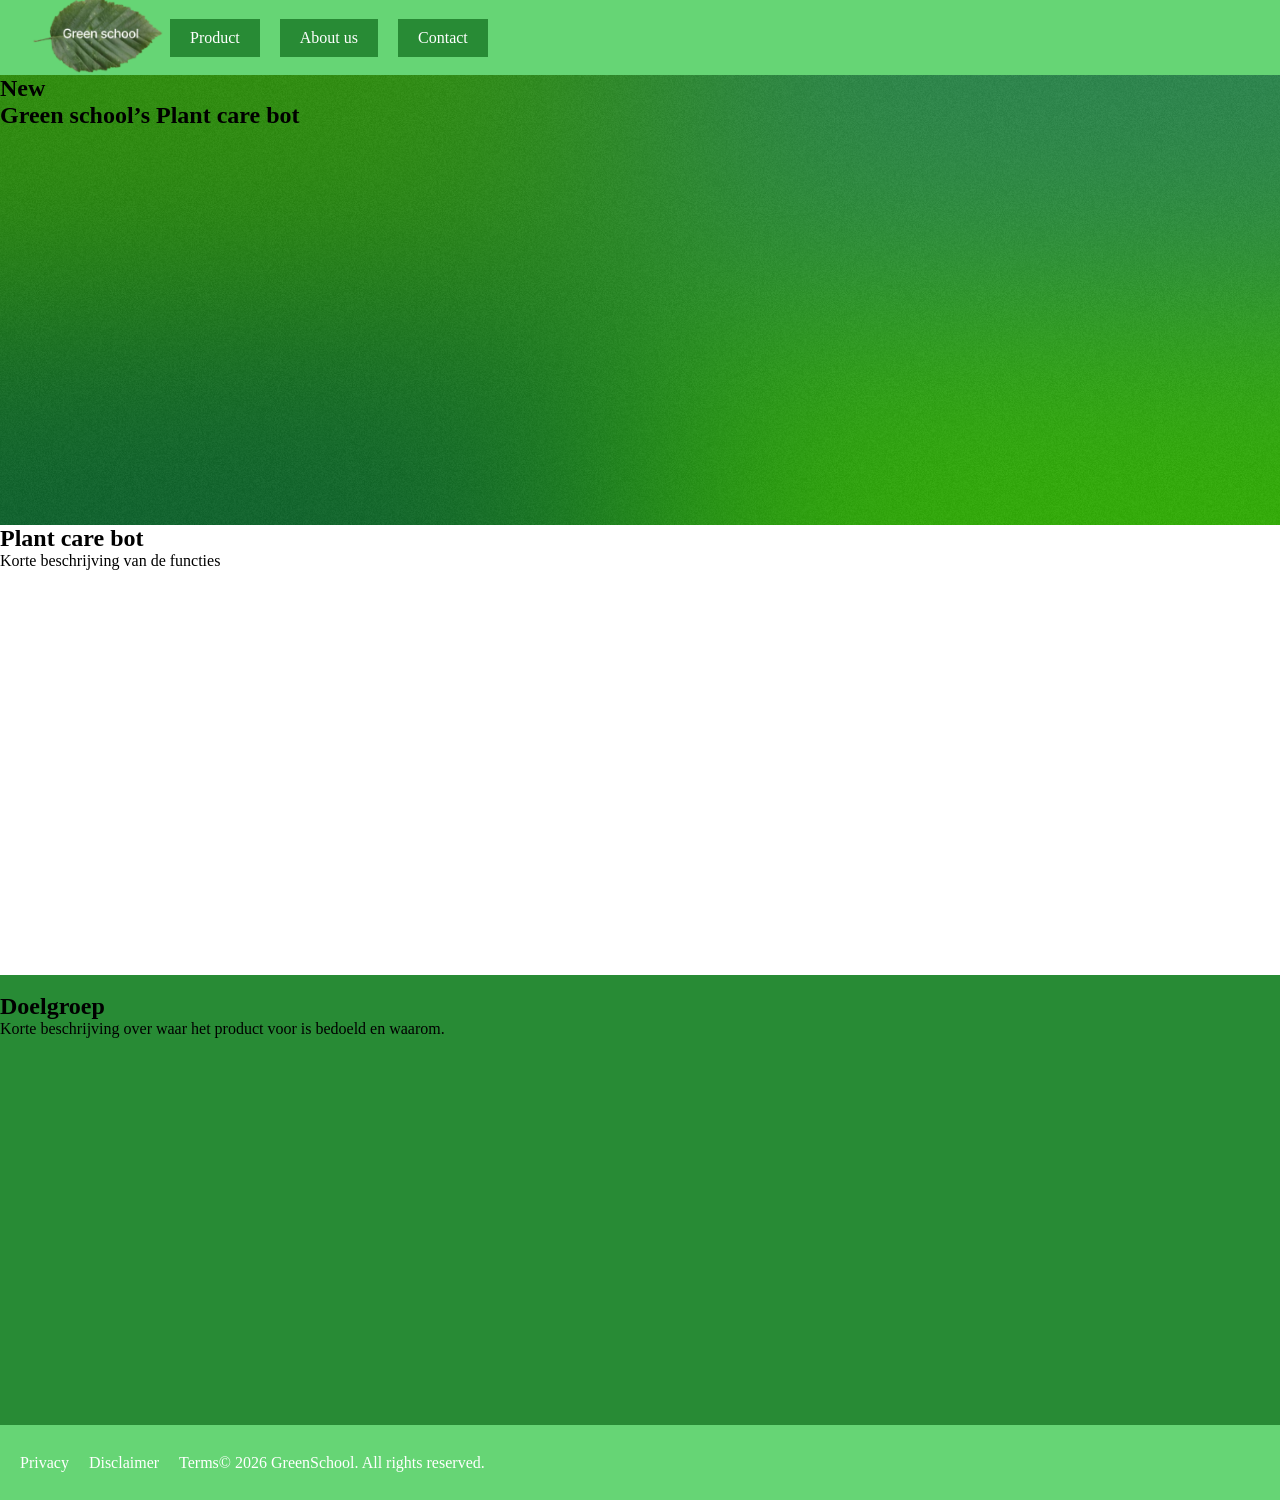
==== website/index.html @ c2a1ea0c "home page w/ start other places" ====
<!DOCTYPE html>
<html lang="en">
<head>
    <meta charset="UTF-8">
    <meta name="viewport" content="width=device-width, initial-scale=1.0">
    <link rel="stylesheet" href="css/style.css">
    <title>Document</title>
</head>
<body>
    <nav>
        <a href="index.html">
            <img src="css/img/logo-greenshool.png" alt="Logo">
        </a>
        <ul>
            <li><a href="product.html">Product</a></li>
            <li><a href="about.html">About us</a></li>
            <li><a href="contact.html">Contact</a></li>
        </ul>
    </nav>
    <section class="gradient">
        <h1>New</h1>
        <h1>Green school’s Plant care bot</h1>
    </section>
    <section class="white">
        <div>
            <h2>
                Plant care bot
            </h2>
            <p>
                Korte beschrijving van de functies
            </p>
        </div>
        <!-- <img src="css/img/plant.png" alt="Plant"> -->
    </section>
    <section class="green">
        <img src="" alt="">
        <div>
            <h2>
                Doelgroep
            </h2>
            <p>
                Korte beschrijving over waar het product voor is bedoeld en waarom.
            </p>
        </div>
    </section>
    <footer>
        <ul>
            <li>Privacy</li>
            <li>Disclaimer</li>
            <li>Terms</li>
        </ul>
        <p>&copy; 2026 GreenSchool. All rights reserved.</p>
    </footer>
</body>
</html>
---- website/css/style.css ----
*{
    margin: 0;
    padding: 0;
    box-sizing: border-box;
}

nav{
    background-color: #66D575;
    color: #fff;
    display: flex;
    align-items: center;
    padding: 0 20px;
    height: 75px;
    
}

nav img{
    width: 150px;
    height: 150px;
    object-fit: contain;
}

nav ul{
    list-style: none;
    display: flex;
    gap: 20px;
    justify-content: center;
}

nav li{
    cursor: pointer;
    background-color: #288B35;
    padding: 10px 20px;
}

nav li:hover{
    background-color: #206d2a;
    transition: background-color 0,7s ease-in-out, transform 0,7s ease-in-out;
    transform: scale(1.1);
}

nav a{
    text-decoration: none;
    color: #fff;
}

footer{
    background-color: #66D575;
    color: #fff;
    display: flex;
    align-items: center;
    padding: 0 20px;
    height: 75px;    
}

footer ul{
    list-style: none;
    display: flex;
    gap: 20px;
    justify-content: center;
}

.gradient{
    background-image: url('img/gradient.png');
    background-size: cover;
    background-position: center;
    height: 50vh;
}

.white{
    background-color: #fff;
    height: 50vh;
}

.green{
    background-color: #288B35;
    height: 50vh;
}
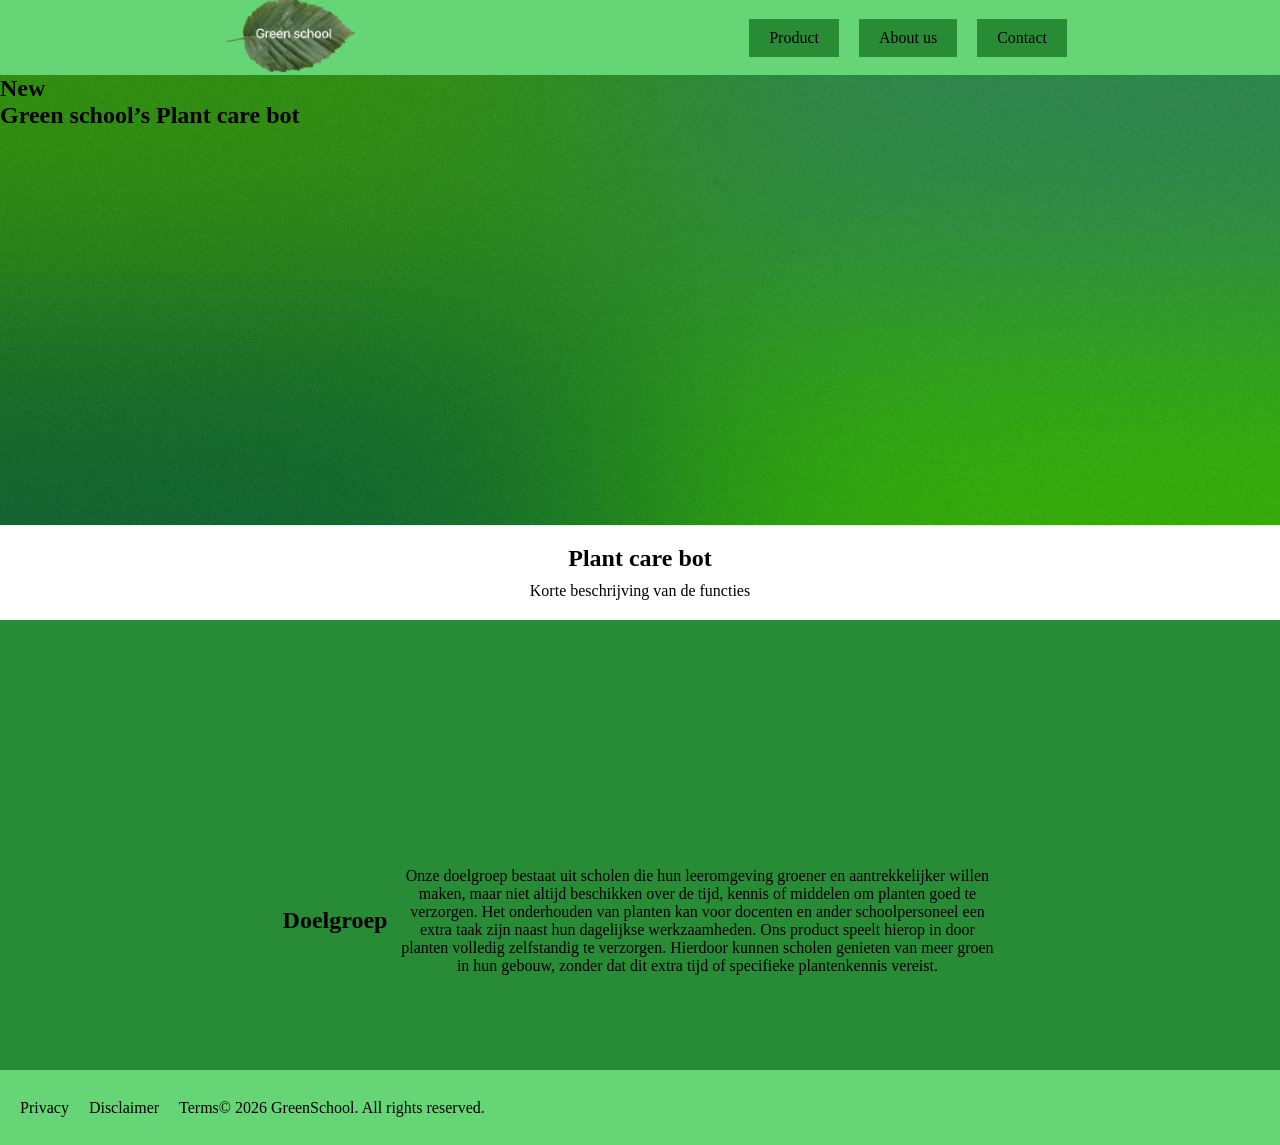
==== commit ac32adf5: "small changes" ====
--- a/website/index.html
+++ b/website/index.html
@@ -39,7 +39,10 @@
                 Doelgroep
             </h2>
             <p>
-                Korte beschrijving over waar het product voor is bedoeld en waarom.
+                Onze doelgroep bestaat uit scholen die hun leeromgeving groener en aantrekkelijker willen maken, maar niet altijd beschikken over de tijd, kennis of middelen om planten goed te verzorgen. 
+                Het onderhouden van planten kan voor docenten en ander schoolpersoneel een extra taak zijn naast hun dagelijkse werkzaamheden.
+                Ons product speelt hierop in door planten volledig zelfstandig te verzorgen.
+                Hierdoor kunnen scholen genieten van meer groen in hun gebouw, zonder dat dit extra tijd of specifieke plantenkennis vereist.
             </p>
         </div>
     </section>
--- a/website/css/style.css
+++ b/website/css/style.css
@@ -2,16 +2,19 @@
     margin: 0;
     padding: 0;
     box-sizing: border-box;
+    color: #000;
 }
 
 nav{
     background-color: #66D575;
-    color: #fff;
     display: flex;
     align-items: center;
     padding: 0 20px;
     height: 75px;
-    
+    position: sticky;
+    top: 0;
+    z-index: 1;
+    justify-content: space-around;
 }
 
 nav img{
@@ -41,12 +44,10 @@
 
 nav a{
     text-decoration: none;
-    color: #fff;
 }
 
 footer{
     background-color: #66D575;
-    color: #fff;
     display: flex;
     align-items: center;
     padding: 0 20px;
@@ -69,10 +70,56 @@
 
 .white{
     background-color: #fff;
-    height: 50vh;
 }
 
 .green{
     background-color: #288B35;
     height: 50vh;
+    display: flex;
+    align-items: center;
+    justify-content: space-around;
+    flex-direction: column;
+}
+.green div{
+    display: flex;
+    align-items: center;
+    justify-content: space-around;
+    flex-direction: row;
+}
+
+.green div p{
+    text-align: center;
+    max-width: 600px;
+}
+
+.green div img{
+    width: 20%;
+    height: auto;
+    object-fit: contain;
+}
+
+form{
+    display: flex;
+    flex-direction: column;
+    gap: 10px;
+    align-items: center;
+}
+form div{
+    display: flex;
+    flex-direction: row;
+    gap: 10px;
+
+}
+form div div{
+    display: flex;
+    flex-direction: column;
+    gap: 10px;
+}
+
+section div{
+    display: flex;
+    flex-direction: column;
+    align-items: center;
+    gap: 10px;
+    padding: 20px;
 }
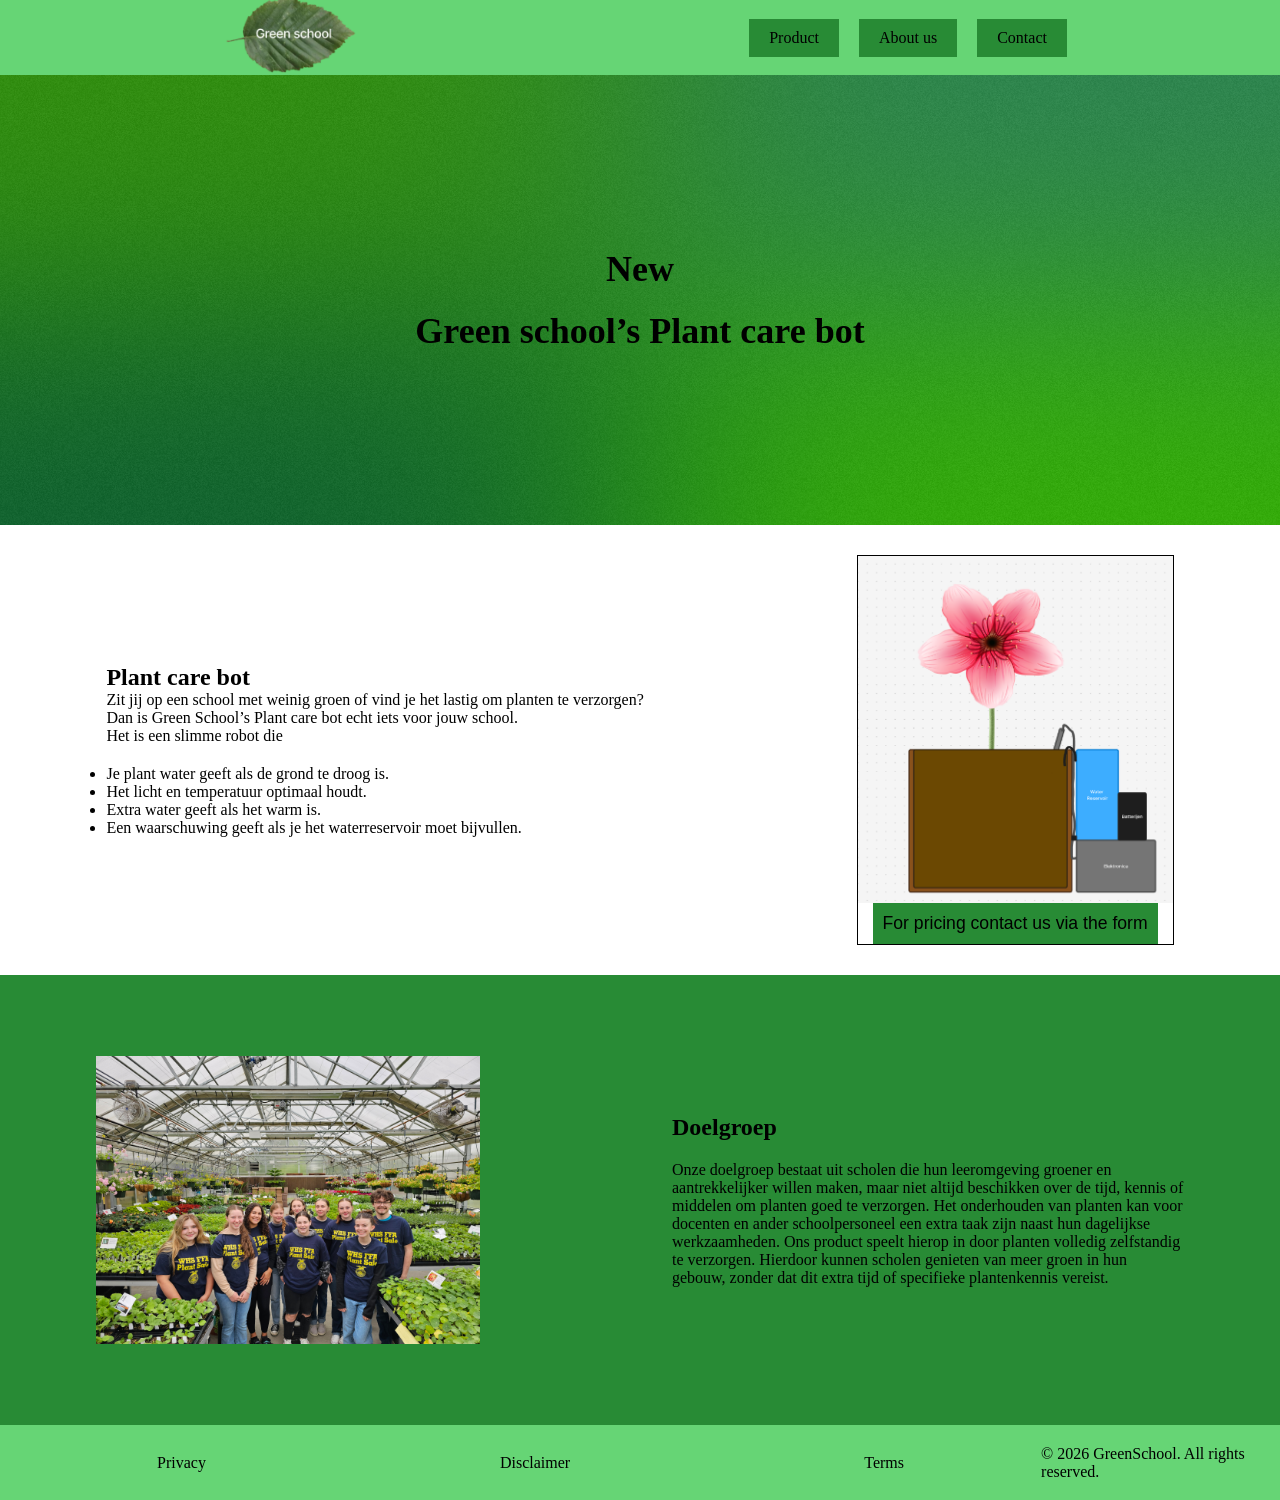
==== commit 7968168c: "contact&home page done" ====
--- a/website/index.html
+++ b/website/index.html
@@ -21,28 +21,43 @@
         <h1>New</h1>
         <h1>Green school’s Plant care bot</h1>
     </section>
-    <section class="white">
+    <section class="white-home">
         <div>
             <h2>
                 Plant care bot
             </h2>
             <p>
-                Korte beschrijving van de functies
+                Zit jij op een school met weinig groen of vind je het lastig om planten te verzorgen?
             </p>
+            <p>
+                Dan is Green School’s Plant care bot echt iets voor jouw school.
+            </p>
+            <p>
+                Het is een slimme robot die           
+            </p>
+            <ul>
+            <li>Je plant water geeft als de grond te droog is.</li>
+            <li>Het licht en temperatuur optimaal houdt.</li>
+            <li>Extra water geeft als het warm is.</li>
+            <li>Een waarschuwing geeft als je het waterreservoir moet bijvullen.</li>
+            </ul>
         </div>
-        <!-- <img src="css/img/plant.png" alt="Plant"> -->
+        <div class="wh-div">
+            <img src="css/img/prototype.png" alt="Plant">
+            <button>For pricing contact us via the form</button>            
+        </div>
+
     </section>
-    <section class="green">
-        <img src="" alt="">
+    <section class="green-home">
+        <img src="css/img/greenstudents.jpg" alt="Green Students">
         <div>
             <h2>
                 Doelgroep
             </h2>
             <p>
-                Onze doelgroep bestaat uit scholen die hun leeromgeving groener en aantrekkelijker willen maken, maar niet altijd beschikken over de tijd, kennis of middelen om planten goed te verzorgen. 
+                Onze doelgroep bestaat uit scholen die hun leeromgeving groener en aantrekkelijker willen maken, maar niet altijd beschikken over de tijd, kennis of middelen om planten goed te verzorgen.
                 Het onderhouden van planten kan voor docenten en ander schoolpersoneel een extra taak zijn naast hun dagelijkse werkzaamheden.
-                Ons product speelt hierop in door planten volledig zelfstandig te verzorgen.
-                Hierdoor kunnen scholen genieten van meer groen in hun gebouw, zonder dat dit extra tijd of specifieke plantenkennis vereist.
+                Ons product speelt hierop in door planten volledig zelfstandig te verzorgen. Hierdoor kunnen scholen genieten van meer groen in hun gebouw, zonder dat dit extra tijd of specifieke plantenkennis vereist.
             </p>
         </div>
     </section>
--- a/website/css/style.css
+++ b/website/css/style.css
@@ -58,18 +58,61 @@
     list-style: none;
     display: flex;
     gap: 20px;
-    justify-content: center;
-}
+    width: 100%;
+    justify-content: space-around;
+}
+
+footer a {
+    text-decoration: none;
+}
+
 
 .gradient{
     background-image: url('img/gradient.png');
     background-size: cover;
     background-position: center;
     height: 50vh;
+    display: flex;
+    align-items: center;
+    justify-content: center;
+    flex-direction: column;
+    gap: 20px;
+    font-size: 1.5rem;
 }
 
 .white{
     background-color: #fff;
+}
+
+.white-home{
+    background-color: #fff;
+    height: 50vh;
+    display: flex;
+    align-items: center;
+    justify-content: space-around;
+    flex-direction: row;
+}
+
+.white-home ul{
+    margin-top: 20px;
+}
+
+/* .white-home li::before {
+  content: "•";
+  font-size: 1.5rem;
+} */
+
+.white-home img{
+    width: 35vh;
+    height: auto;
+    object-fit: contain;
+}
+
+.wh-div{
+    display: flex;
+    align-items: center;
+    flex-direction: column;
+    border: 1px solid #000;
 }
 
 .green{
@@ -98,28 +141,99 @@
     object-fit: contain;
 }
 
-form{
-    display: flex;
-    flex-direction: column;
-    gap: 10px;
-    align-items: center;
-}
-form div{
-    display: flex;
+.green-home{
+    background-color: #288B35;
+    height: 50vh;
+    display: flex;
+    align-items: center;
+    justify-content: space-around;
     flex-direction: row;
-    gap: 10px;
-
-}
-form div div{
-    display: flex;
-    flex-direction: column;
-    gap: 10px;
-}
-
-section div{
-    display: flex;
-    flex-direction: column;
-    align-items: center;
-    gap: 10px;
-    padding: 20px;
-}+}
+
+.green-home img{
+    width: 30%;
+    height: auto;
+    object-fit: contain;
+}
+
+.green-home div{
+    width: 40%;
+    gap: 20px;
+    display: flex;
+    flex-direction: column;
+}
+
+.form-section {
+    background-color: #f2f2f2;
+    padding: 20px 20px 60px;
+}
+
+.form-section h2 {
+    text-align: center;
+    margin-bottom: 30px;
+}
+
+form {
+    max-width: 800px;
+    margin: 0 auto;
+    display: flex;
+    flex-direction: column;
+    gap: 20px;
+}
+
+.row {
+    display: flex;
+    gap: 40px;
+}
+
+.field {
+    flex: 1;
+    display: flex;
+    flex-direction: column;
+    gap: 4px;
+}
+
+label {
+    font-size: 0.8rem;
+    font-weight: bold;
+}
+
+input,
+select,
+textarea {
+    width: 100%;
+    padding: 6px;
+    border: 1px solid #000;
+    background-color: #fff;
+    font: inherit;
+}
+
+textarea {
+    height: 250px;
+}
+
+.checkbox {
+    display: flex;
+    align-items: center;
+    gap: 15px;
+    font-size: 1rem;
+    font-weight: normal;
+}
+
+.checkbox input {
+    width: 28px;
+    height: 28px;
+}
+
+button {
+    background-color: #288B35;
+    border: none;
+    padding: 10px;
+    font-size: 1.1rem;
+    cursor: pointer;
+}
+
+button:hover {
+    background-color: #206d2a;
+}
+
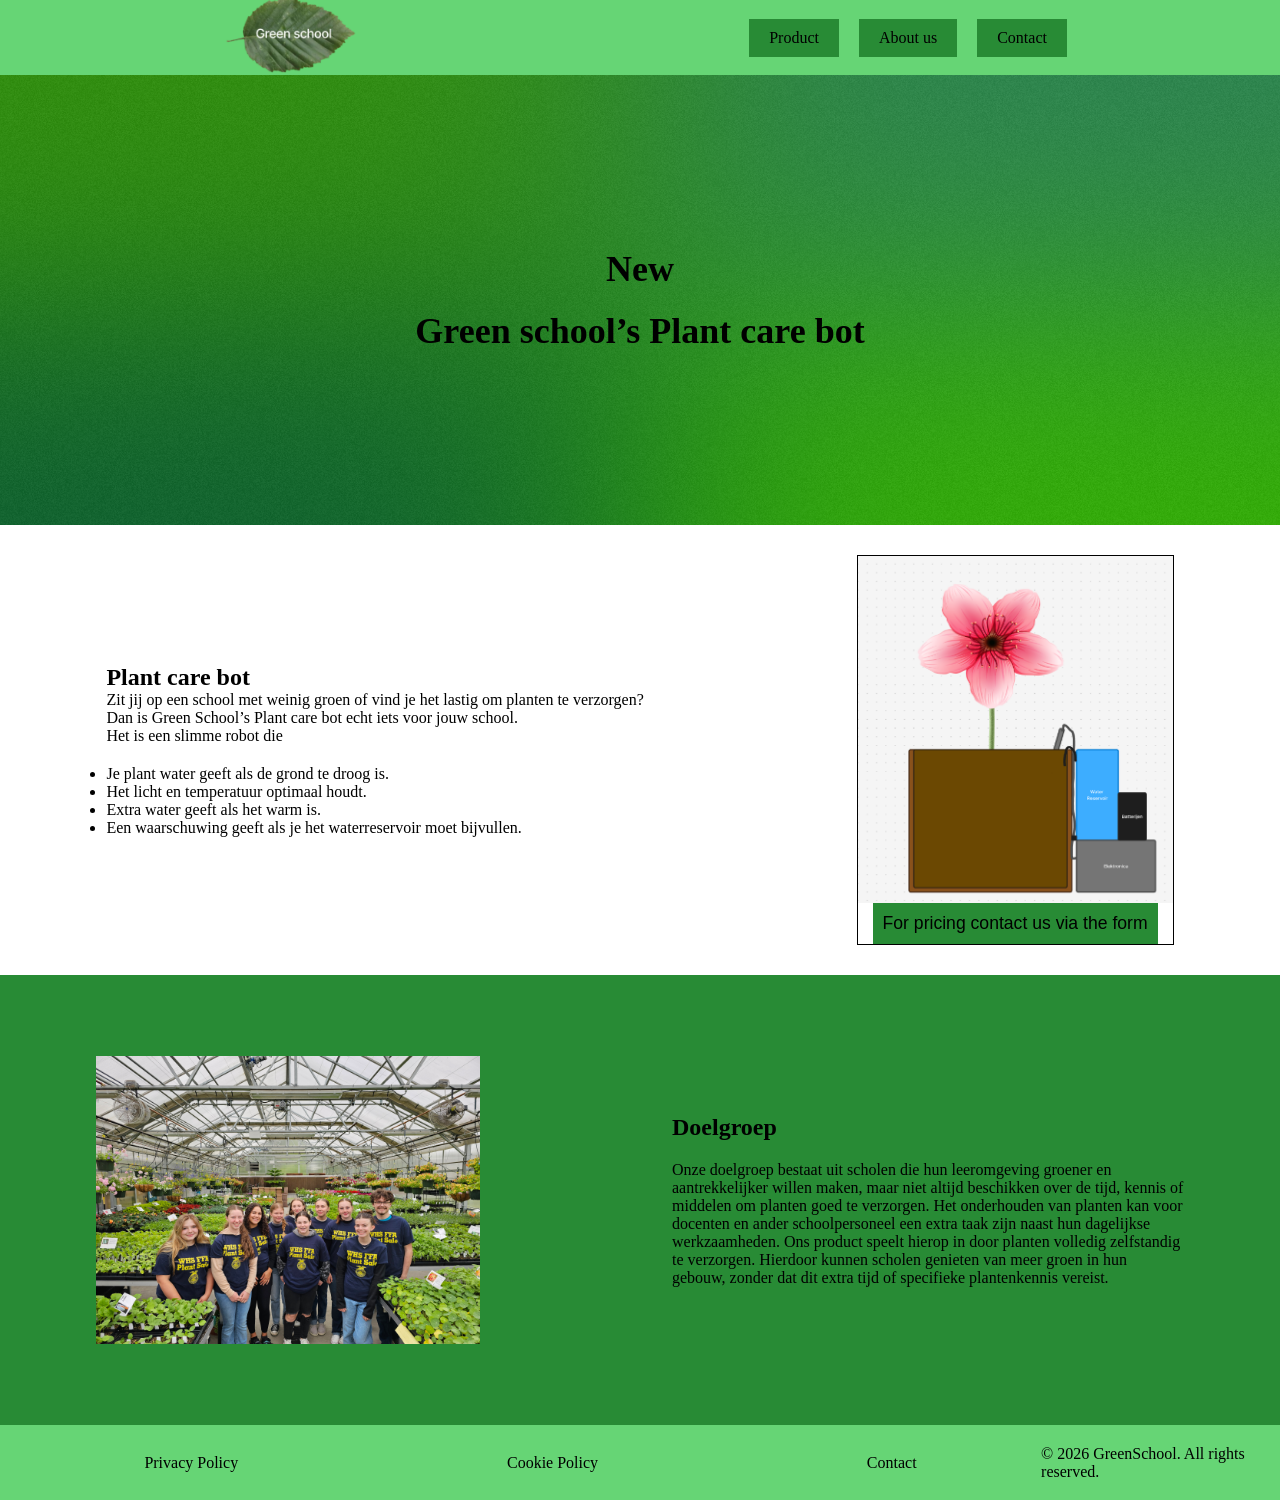
==== commit 09645d58: "product page done" ====
--- a/website/index.html
+++ b/website/index.html
@@ -4,7 +4,8 @@
     <meta charset="UTF-8">
     <meta name="viewport" content="width=device-width, initial-scale=1.0">
     <link rel="stylesheet" href="css/style.css">
-    <title>Document</title>
+    <link rel="icon" href="css/img/logo-greenshool.png">
+    <title>Green School</title>
 </head>
 <body>
     <nav>
@@ -44,7 +45,7 @@
         </div>
         <div class="wh-div">
             <img src="css/img/prototype.png" alt="Plant">
-            <button>For pricing contact us via the form</button>            
+            <button onclick="window.location.href='contact.html'">For pricing contact us via the form</button>            
         </div>
 
     </section>
@@ -63,9 +64,9 @@
     </section>
     <footer>
         <ul>
-            <li>Privacy</li>
-            <li>Disclaimer</li>
-            <li>Terms</li>
+            <li><a href="#">Privacy Policy</a></li>
+            <li><a href="#">Cookie Policy</a></li>
+            <li><a href="contact.html">Contact</a></li>
         </ul>
         <p>&copy; 2026 GreenSchool. All rights reserved.</p>
     </footer>
--- a/website/css/style.css
+++ b/website/css/style.css
@@ -80,8 +80,15 @@
     font-size: 1.5rem;
 }
 
-.white{
+.white-product{
+    display: flex;
     background-color: #fff;
+}
+
+.number-count li::before {
+  font-size: 1rem;
+  content: counter(list-item) ". ";
+  margin-right: 10px;    
 }
 
 .white-home{
@@ -97,10 +104,10 @@
     margin-top: 20px;
 }
 
-/* .white-home li::before {
+.point-list li::before {
   content: "•";
-  font-size: 1.5rem;
-} */
+  font-size: 1rem;
+}
 
 .white-home img{
     width: 35vh;
@@ -115,30 +122,56 @@
     border: 1px solid #000;
 }
 
+.green-product{
+    background-color: #288B35;
+    height: 50vh;
+    display: flex;
+    align-items: center;
+    justify-content: space-around;
+    flex-direction: column;
+}
+
 .green{
     background-color: #288B35;
-    height: 50vh;
-    display: flex;
-    align-items: center;
-    justify-content: space-around;
-    flex-direction: column;
-}
-.green div{
+    height: 30vh;
+    display: flex;
+    align-items: center;
+    justify-content: space-around;
+    flex-direction: column;
+}
+
+.green-product div{
     display: flex;
     align-items: center;
     justify-content: space-around;
     flex-direction: row;
-}
-
-.green div p{
+    gap: 50px;
+}
+
+.green-product div div{
+    display: flex;
+    align-items: center;
+    flex-direction: column;
+    gap: 20px;
+}
+
+.green-product div p{
     text-align: center;
     max-width: 600px;
 }
 
-.green div img{
-    width: 20%;
-    height: auto;
-    object-fit: contain;
+.green-product div img{
+    height: 35vh;
+    width: auto;
+    object-fit: contain;
+}
+
+.green-product button{
+    background-color: #66D575;
+    border: none;
+    padding: 10px;
+    font-size: 1.1rem;
+    cursor: pointer;
 }
 
 .green-home{
@@ -237,3 +270,6 @@
     background-color: #206d2a;
 }
 
+#thanks{
+    height: 80vh;
+}
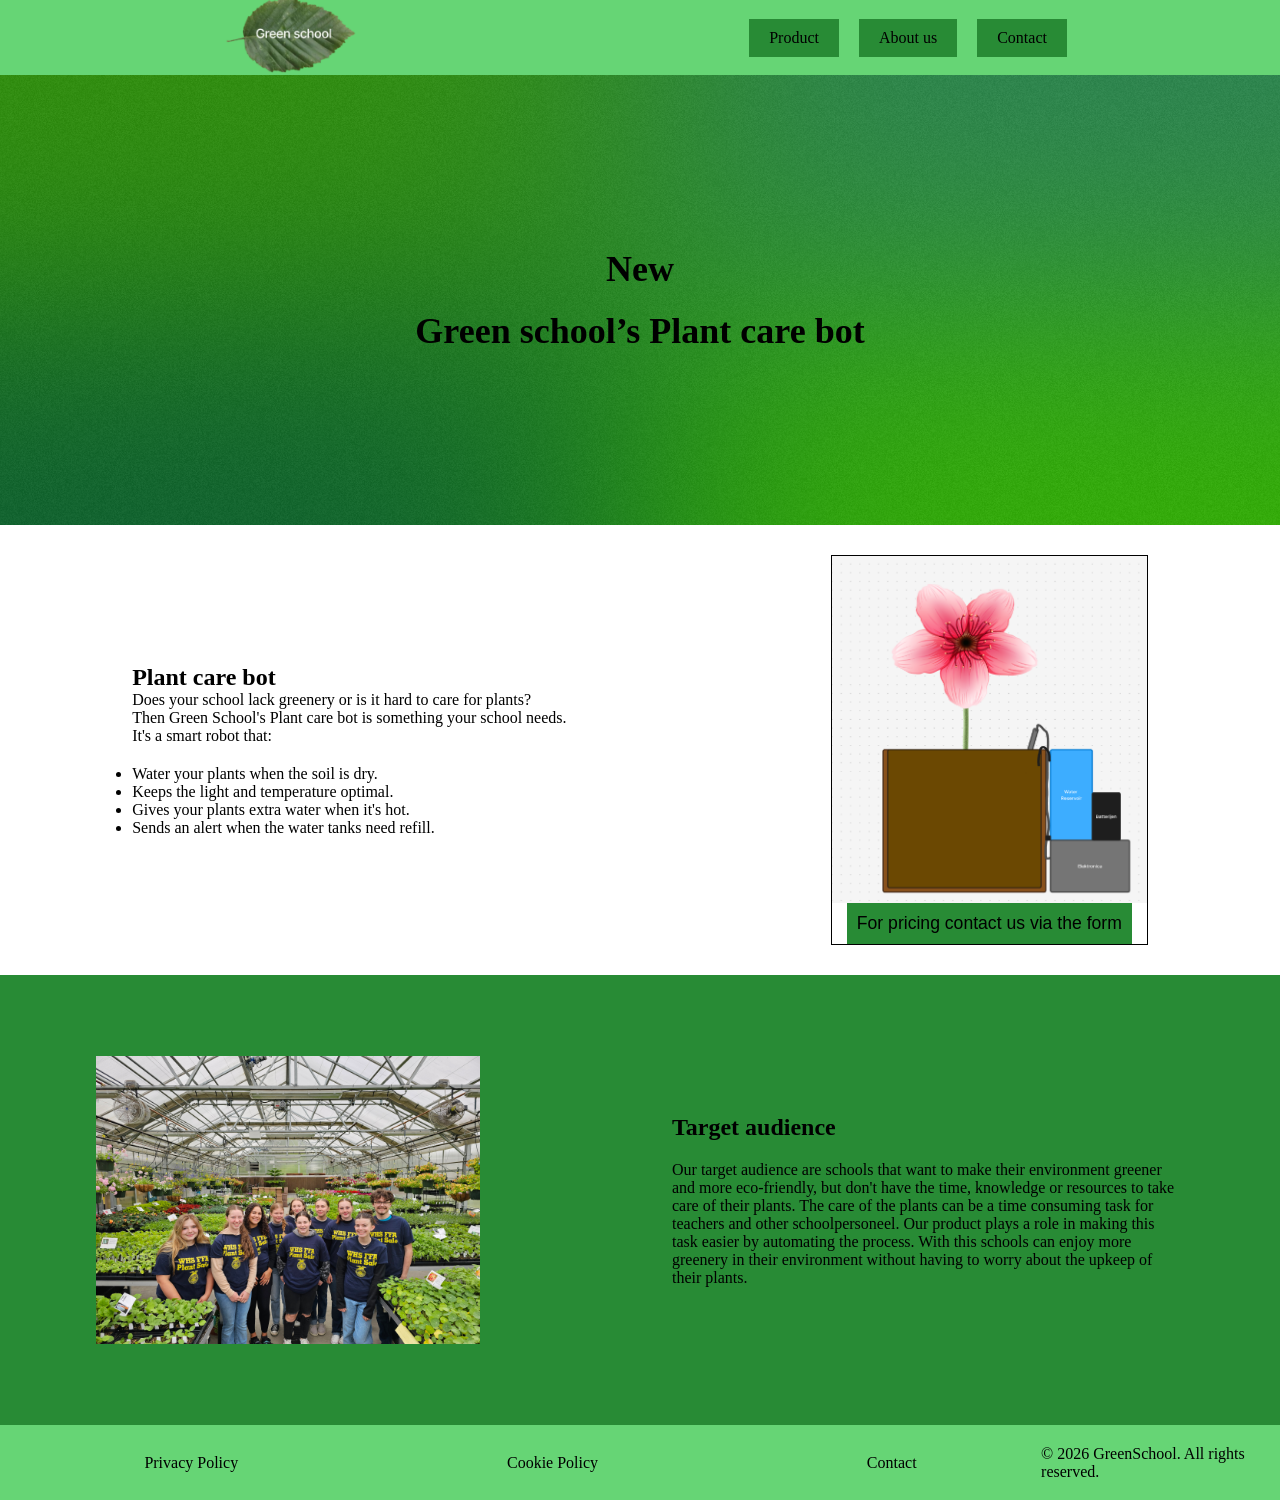
==== commit 7547cac8: "finished website and translation" ====
--- a/website/index.html
+++ b/website/index.html
@@ -28,19 +28,19 @@
                 Plant care bot
             </h2>
             <p>
-                Zit jij op een school met weinig groen of vind je het lastig om planten te verzorgen?
+                Does your school lack greenery or is it hard to care for plants?
             </p>
             <p>
-                Dan is Green School’s Plant care bot echt iets voor jouw school.
+                Then Green School's Plant care bot is something your school needs.
             </p>
             <p>
-                Het is een slimme robot die           
+                It's a smart robot that:          
             </p>
             <ul>
-            <li>Je plant water geeft als de grond te droog is.</li>
-            <li>Het licht en temperatuur optimaal houdt.</li>
-            <li>Extra water geeft als het warm is.</li>
-            <li>Een waarschuwing geeft als je het waterreservoir moet bijvullen.</li>
+            <li>Water your plants when the soil is dry.</li>
+            <li>Keeps the light and temperature optimal.</li>
+            <li>Gives your plants extra water when it's hot.</li>
+            <li>Sends an alert when the water tanks need refill.</li>
             </ul>
         </div>
         <div class="wh-div">
@@ -53,12 +53,12 @@
         <img src="css/img/greenstudents.jpg" alt="Green Students">
         <div>
             <h2>
-                Doelgroep
+                Target audience
             </h2>
             <p>
-                Onze doelgroep bestaat uit scholen die hun leeromgeving groener en aantrekkelijker willen maken, maar niet altijd beschikken over de tijd, kennis of middelen om planten goed te verzorgen.
-                Het onderhouden van planten kan voor docenten en ander schoolpersoneel een extra taak zijn naast hun dagelijkse werkzaamheden.
-                Ons product speelt hierop in door planten volledig zelfstandig te verzorgen. Hierdoor kunnen scholen genieten van meer groen in hun gebouw, zonder dat dit extra tijd of specifieke plantenkennis vereist.
+                Our target audience are schools that want to make their environment greener and more eco-friendly, but don't have the time, knowledge or resources to take care of their plants.
+                The care of the plants can be a time consuming task for teachers and other schoolpersoneel.
+                Our product plays a role in making this task easier by automating the process. With this schools can enjoy more greenery in their environment without having to worry about the upkeep of their plants.
             </p>
         </div>
     </section>
--- a/website/css/style.css
+++ b/website/css/style.css
@@ -272,4 +272,118 @@
 
 #thanks{
     height: 80vh;
+}
+
+@media (max-width: 768px) {
+
+    nav {
+        height: auto;
+        padding: 10px;
+        gap: 10px;
+    }
+
+    nav img {
+        width: auto;
+        height: 100px;
+    }
+
+    nav ul {
+        flex-wrap: wrap;
+        gap: 8px;
+        scale: 1.5;
+    }
+
+    nav li {
+        padding: 8px 14px;
+        font-size: 0.9rem;
+    }
+
+    nav li:hover {
+        transform: none;
+    }
+
+    footer {
+        height: auto;
+        padding: 15px 20px;
+    }
+
+    footer ul {
+        flex-direction: column;
+        align-items: center;
+        gap: 10px;
+    }
+
+    .gradient {
+        height: auto;
+        min-height: 40vh;
+        padding: 30px 20px;
+        font-size: 1.2rem;
+        text-align: center;
+    }
+
+    .white-home,
+    .green-home,
+    .green-product,
+    .white-product,
+    .green {
+        height: auto;
+        min-height: 30vh;
+        flex-direction: column;
+        padding: 30px 20px;
+        gap: 20px;
+    }
+
+    .white-home img,
+    .green-home img {
+        width: 60%;
+        max-width: 250px;
+    }
+
+    .green-home div {
+        width: 100%;
+    }
+
+    .wh-div {
+        width: 100%;
+        padding: 15px;
+    }
+
+    .green-product div {
+        flex-direction: column;
+        gap: 20px;
+    }
+
+    .green-product div img {
+        height: auto;
+        width: 70%;
+        max-height: 30vh;
+    }
+
+    .green-product div p {
+        max-width: 100%;
+    }
+
+    .form-section {
+        padding: 20px 15px 40px;
+    }
+
+    .row {
+        flex-direction: column;
+        gap: 20px;
+    }
+
+    input,
+    select,
+    textarea {
+        font-size: 16px; 
+    }
+
+    textarea {
+        height: 180px;
+    }
+
+    #thanks {
+        height: auto;
+        min-height: 60vh;
+    }
 }
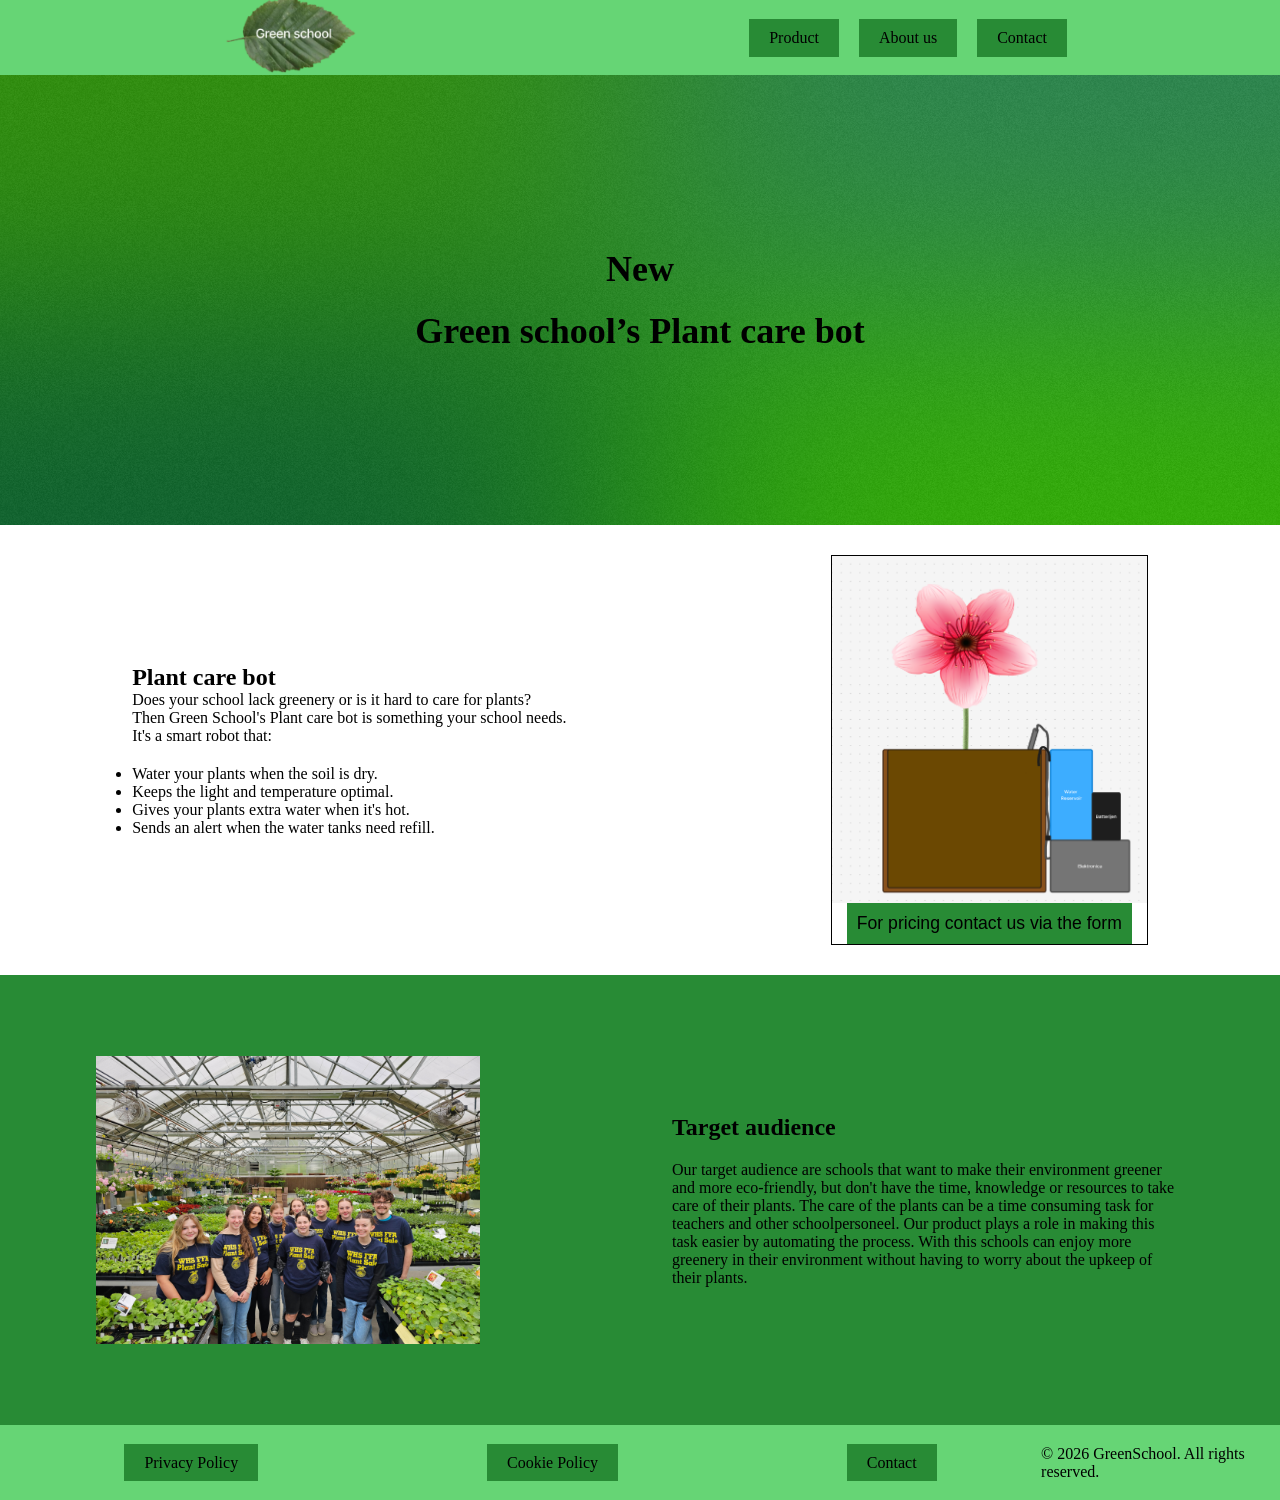
==== commit 6aa0d40c: "CSS Nav bar gefixt, knoppen werk nu wel goed." ====
--- a/website/index.html
+++ b/website/index.html
@@ -13,9 +13,9 @@
             <img src="css/img/logo-greenshool.png" alt="Logo">
         </a>
         <ul>
-            <li><a href="product.html">Product</a></li>
-            <li><a href="about.html">About us</a></li>
-            <li><a href="contact.html">Contact</a></li>
+            <a href="product.html">Product</a>
+            <a href="about.html">About us</a>
+            <a href="contact.html">Contact</a>
         </ul>
     </nav>
     <section class="gradient">
--- a/website/css/style.css
+++ b/website/css/style.css
@@ -30,20 +30,17 @@
     justify-content: center;
 }
 
-nav li{
-    cursor: pointer;
-    background-color: #288B35;
-    padding: 10px 20px;
-}
-
-nav li:hover{
+ul a:hover{
     background-color: #206d2a;
     transition: background-color 0,7s ease-in-out, transform 0,7s ease-in-out;
     transform: scale(1.1);
 }
 
-nav a{
+ul a{
     text-decoration: none;
+     cursor: pointer;
+    background-color: #288B35;
+    padding: 10px 20px;
 }
 
 footer{
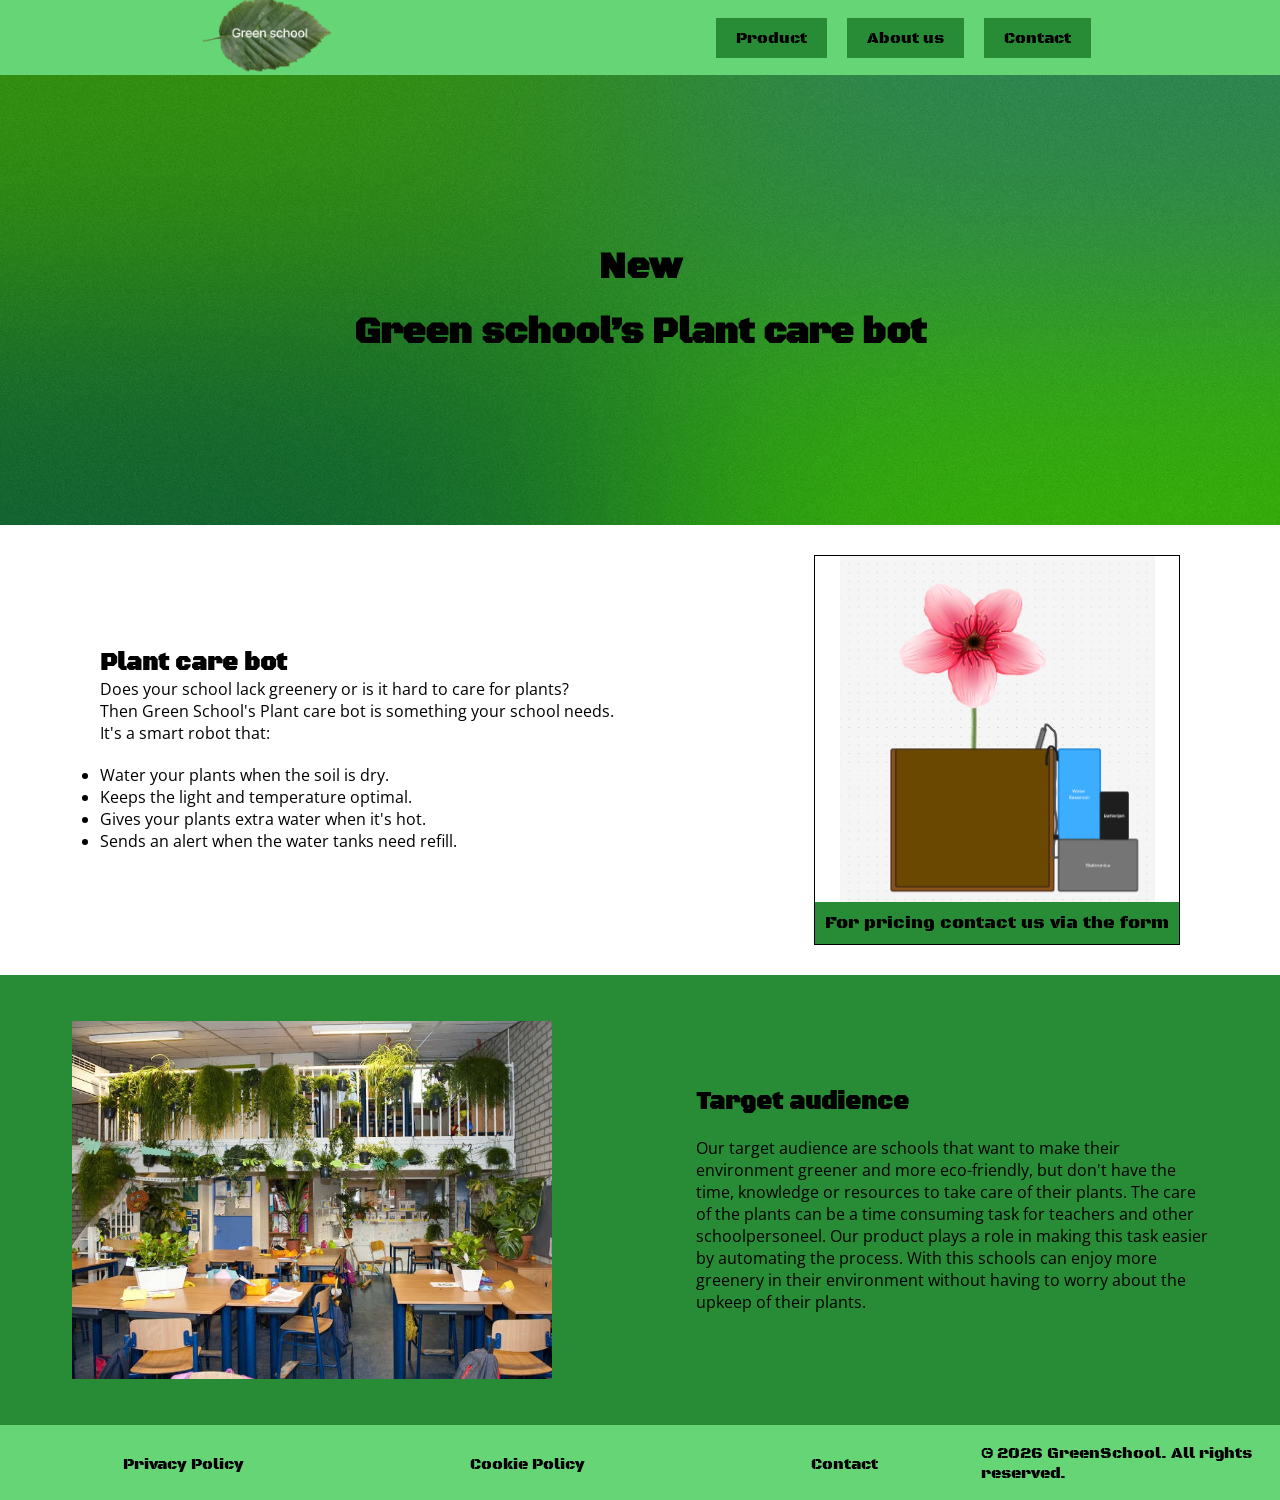
==== commit 4026bde6: "changed image and fixed some css that broke because of that" ====
--- a/website/index.html
+++ b/website/index.html
@@ -50,7 +50,7 @@
 
     </section>
     <section class="green-home">
-        <img src="css/img/greenstudents.jpg" alt="Green Students">
+        <img src="css/img/greenstudents.jpeg" alt="Green Students">
         <div>
             <h2>
                 Target audience
--- a/website/css/style.css
+++ b/website/css/style.css
@@ -1,15 +1,26 @@
+@import url('https://fonts.googleapis.com/css2?family=Black+Ops+One&family=Open+Sans:ital,wght@0,300..800;1,300..800&display=swap');
+
 *{
     margin: 0;
     padding: 0;
-    box-sizing: border-box;
     color: #000;
+    font-family: 'open sans', sans-serif;
+}
+
+h1,
+h2,
+h3,
+footer a,
+footer p,
+div button,
+a{
+    font-family: "Black Ops One", system-ui;
 }
 
 nav{
     background-color: #66D575;
     display: flex;
     align-items: center;
-    padding: 0 20px;
     height: 75px;
     position: sticky;
     top: 0;
@@ -30,13 +41,13 @@
     justify-content: center;
 }
 
-ul a:hover{
+nav ul a:hover{
     background-color: #206d2a;
-    transition: background-color 0,7s ease-in-out, transform 0,7s ease-in-out;
+    transition: background-color 0.3s ease-in-out, transform 0.3s ease-in-out;
     transform: scale(1.1);
 }
 
-ul a{
+nav ul a{
     text-decoration: none;
      cursor: pointer;
     background-color: #288B35;
@@ -62,7 +73,6 @@
 footer a {
     text-decoration: none;
 }
-
 
 .gradient{
     background-image: url('img/gradient.png');
@@ -181,7 +191,7 @@
 }
 
 .green-home img{
-    width: 30%;
+    width: 30rem;
     height: auto;
     object-fit: contain;
 }
@@ -211,6 +221,14 @@
     gap: 20px;
 }
 
+form :invalid{
+    border: 2px solid red;
+}
+
+form :valid{
+    border: 2px solid lightgreen;
+}
+
 .row {
     display: flex;
     gap: 40px;
@@ -230,12 +248,15 @@
 
 input,
 select,
-textarea {
+textarea,
+placeholder {
     width: 100%;
     padding: 6px;
     border: 1px solid #000;
     background-color: #fff;
     font: inherit;
+    border-radius: 10px;
+
 }
 
 textarea {
@@ -265,13 +286,25 @@
 
 button:hover {
     background-color: #206d2a;
+    transition: background-color 0.3s ease-in-out, transform 0.3s ease-in-out;
 }
 
 #thanks{
     height: 80vh;
 }
 
-@media (max-width: 768px) {
+@media (max-width: 550px){
+
+    nav ul {
+        flex-direction: column;
+        flex-wrap: wrap;
+        gap: 8px;
+        scale: 1;
+    }
+
+}
+
+@media (max-width: 1000px) {
 
     nav {
         height: auto;
@@ -284,11 +317,6 @@
         height: 100px;
     }
 
-    nav ul {
-        flex-wrap: wrap;
-        gap: 8px;
-        scale: 1.5;
-    }
 
     nav li {
         padding: 8px 14px;
@@ -316,6 +344,7 @@
         padding: 30px 20px;
         font-size: 1.2rem;
         text-align: center;
+
     }
 
     .white-home,
@@ -330,10 +359,15 @@
         gap: 20px;
     }
 
-    .white-home img,
-    .green-home img {
+    .white-home img {
         width: 60%;
         max-width: 250px;
+    }
+
+
+    .green-home img{
+        width: 60%;
+        max-width: 400px;
     }
 
     .green-home div {
